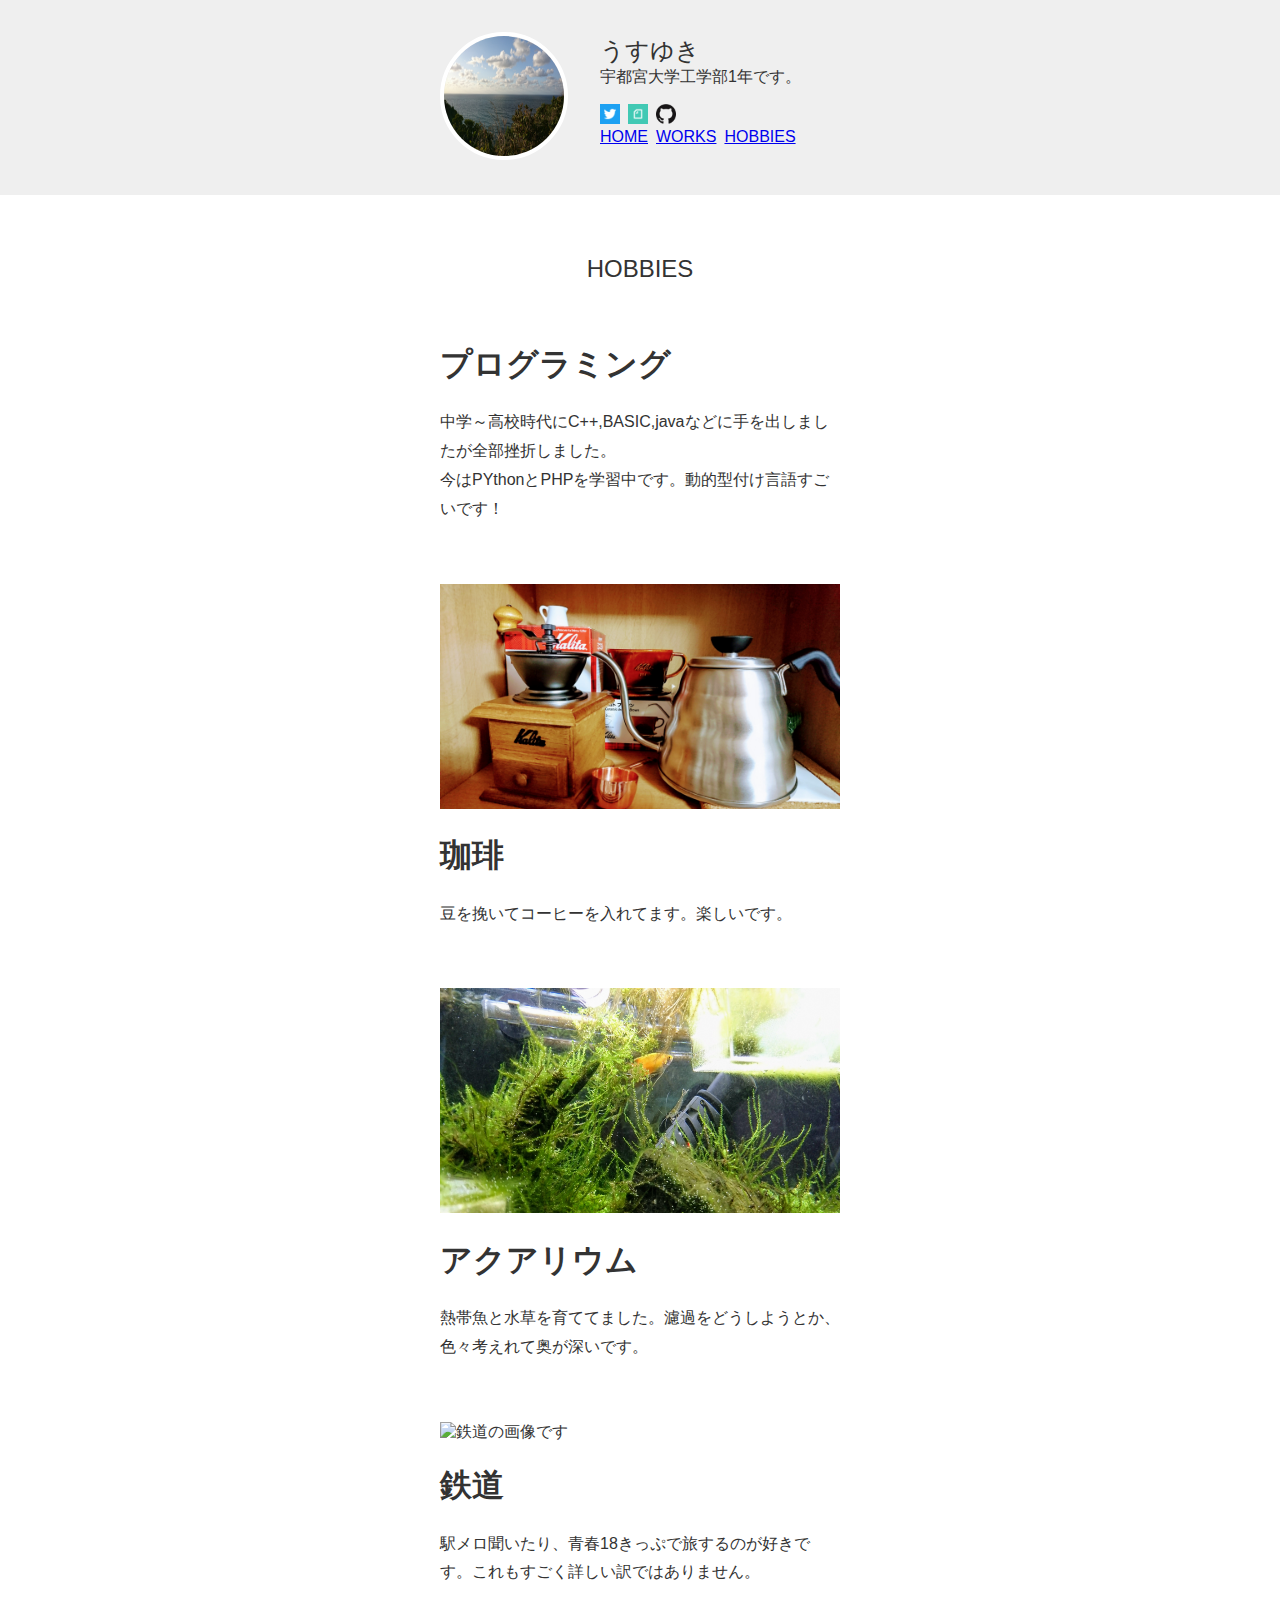
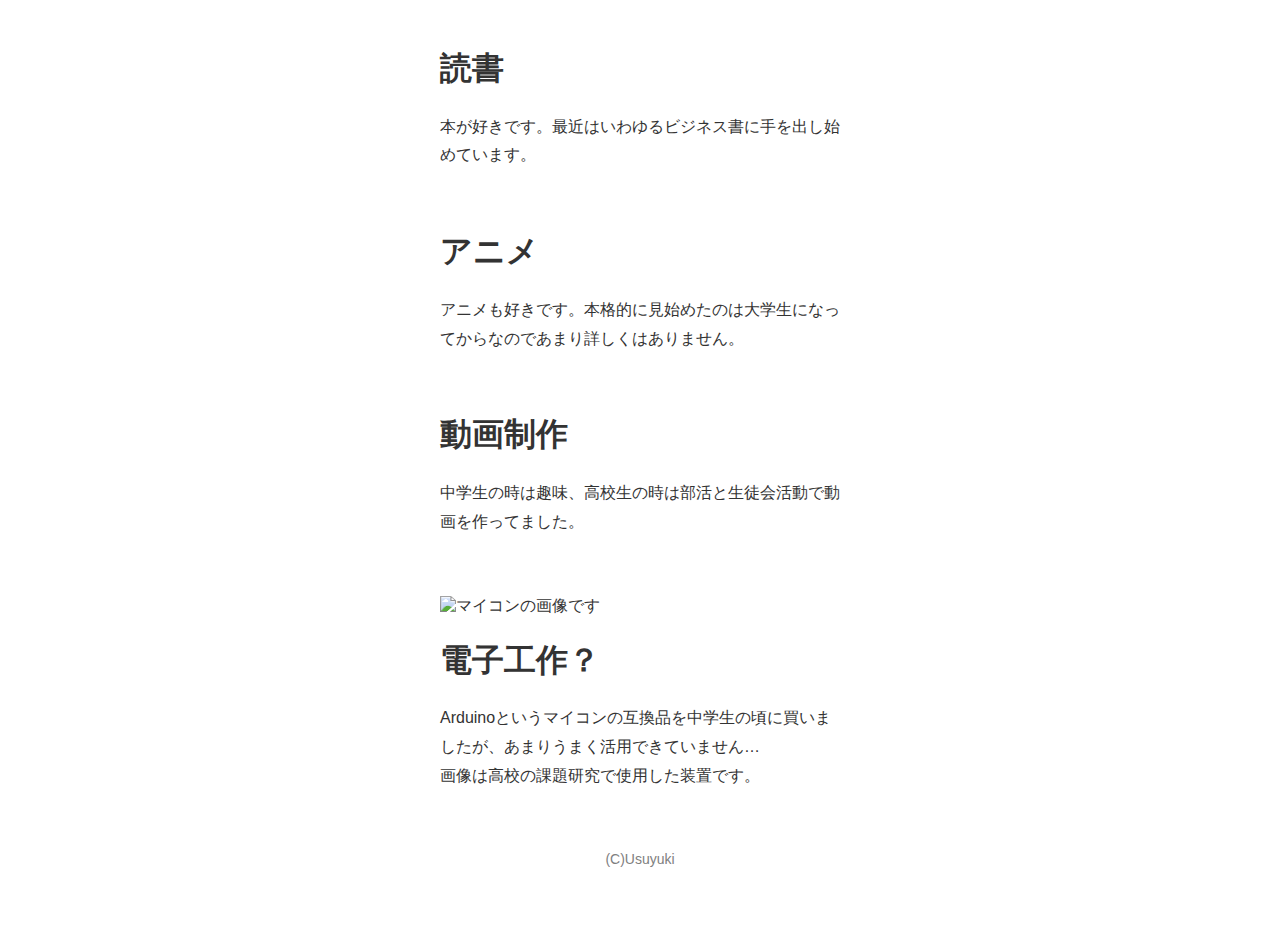
==== hobbies.html @ ca8847af "fix JPGとjpg" ====
<!DOCTYPE html>
<html lang="ja">
    <head>
        <meta charset="utf-8">
        <title>うすゆきのポートフォリオサイト</title>
        <link rel="icon" href="favicon.ico">
        <meta name="description" content="うすゆきのポートフォリオサイトです">
        <link rel="stylesheet" href="css/style.css">
        <body>
            <header>
                <div class="container">
                    <div class="icon">
                        <img src="img/me.JPG" width="120" height="120" alt="私のアイコンです">

                    </div>
                    <div class="info">

                        <!--はじめてHTML書きました-->
                        <h1>うすゆき</h1>
                        <p>宇都宮大学工学部1年です。</p>
                        <ul>
                            <li>
                                <a href="https://twitter.com/usuyuki26" target="_blank">
                                    <img src="img/SNS/Twitter.png" width="20" height="20" alt="Twitterへのリンクアイコンです">
                                </a>
                            </li>
                            
                            <li>
                                <a href="https://note.com/usuyuki26" target="_blank">
                                    <img src="img/SNS/Note.png" width="20" height="20" alt="Noteへのリンクアイコンです">
                                </a>
                            </li>
                            <li>
                                <a href="https://github.com/Usuyuki" target="_blank">
                                    <img src="img/SNS/GitHub.png" width="20" height="20" alt="Githubへのリンクアイコンです">
                                </a>
                            </li>
                        </ul>
                        <ul>
                            <li>
                                <a href="index.html">
                                    <p>HOME</p>
                                </a>
                            </li>
                            <li>
                                <a href="works.html">
                                    <p>WORKS</p>
                                </a>
                            </li>
                            <li>
                                <a href="hobbies.html">
                                    <p>HOBBIES</p>
                                </a>
                            </li>
                            
                        </ul>
                    </div>
                </div>
            </header>
            <section class="hobbies">
                <h1>HOBBIES</h1>
                <section>
                    <!-- <img src="img/.jpg" width="400" height="225" alt="プログラミングの画像です">  -->
                    <h1>プログラミング</h1>
                    <p>中学～高校時代にC++,BASIC,javaなどに手を出しましたが全部挫折しました。<br>今はPYthonとPHPを学習中です。動的型付け言語すごいです！</p>

                </section>

                <section>
                    <img src="img/coffee.JPG" width="400" height="225" alt="コーヒーの画像です"> 
                    <h1>珈琲</h1>
                    <p>豆を挽いてコーヒーを入れてます。楽しいです。</p>

                </section>
                <section>
                    <img src="img/Aquarium.JPG" width="400" height="225" alt="水槽の画像です"> 
                    <h1>アクアリウム</h1>
                    <p>熱帯魚と水草を育ててました。濾過をどうしようとか、色々考えれて奥が深いです。</p>

                </section>

                <section>
                    <img src="img/nagara-train.jpg" width="400" height="225" alt="鉄道の画像です"> 
                    <h1>鉄道</h1>
                    <p>駅メロ聞いたり、青春18きっぷで旅するのが好きです。これもすごく詳しい訳ではありません。</p>

                </section>
                
                <section>
                    <!-- <img src="img/.jpg" width="400" height="225" alt="本の画像です">  -->
                    <h1>読書</h1>
                    <p>本が好きです。最近はいわゆるビジネス書に手を出し始めています。</p>

                </section>

                <section>
                    <!-- <img src="img/.jpg" width="400" height="225" alt="アニメの画像です">  -->
                    <h1>アニメ</h1>
                    <p>アニメも好きです。本格的に見始めたのは大学生になってからなのであまり詳しくはありません。</p>

                </section>



                <section>
                    <!-- <img src="img/Movie.jpg" width="400" height="225" alt="動画制作の画像です">  -->
                    <h1>動画制作</h1>
                    <p>中学生の時は趣味、高校生の時は部活と生徒会活動で動画を作ってました。</p>

                </section>
                <section>
                    <img src="img/arduino-kadai.jpg" width="400" height="225" alt="マイコンの画像です"> 
                    <h1>電子工作？</h1>
                    <p>Arduinoというマイコンの互換品を中学生の頃に買いましたが、あまりうまく活用できていません…<br>画像は高校の課題研究で使用した装置です。</p>

                </section>
            </section>
            <footer>
                <p>(C)Usuyuki</p>
            </footer>
            
        </body>
    </head>
</html>
---- css/style.css ----
body{
    color: #333;
    font-family:Verdana,sans-serif;

    margin:0;
}

header{
    background-color:#efefef;
    padding-top: 32px;
    padding-bottom:31px;
}
.container{
    /* background-color:pink; */
    width:400px;
    margin-left:auto;
    margin-right:auto;
    display: flex;
    align-items: center;
}
.icon{
    /* background-color: skyblue; */
}
.icon img{
    /* border-radius: 20px; */
    border-radius: 50%; 
    border-width: 4px;
    border-style: solid;
    border-color: white;
}
.info{
    /* background-color: tomato; */
    margin-left:32px ;
}
.info h1{
    font-weight: normal;
    font-size: 24px;
    margin:0;
}
.info p{
    margin:0;
    margin-bottom: 16px;

}
.info ul{
    margin:0;
    padding:0;
    list-style: none;
    display:flex;
}
.info ul li{
    margin-right: 8px;
}

.hobbies{
    width: 400px;
    margin-left: auto;
    margin-right: auto;
}

.hobbies > h1{
    /* >は直下の階層という指定 */
    font-weight: normal;
    font-size: 24px;
    text-align:center;
    margin-top:60px;
    margin-bottom: 60px;
}
.hobbies >section{
    margin-bottom: 60px;
}

/* .hobbies >section >h1{
    font-weight: normal;
} */

.hobbies p{
    line-height:1.8;
}

footer p{
    text-align: center;
    font-size: 14px;
    margin-bottom: 60px;
    color:gray;
}
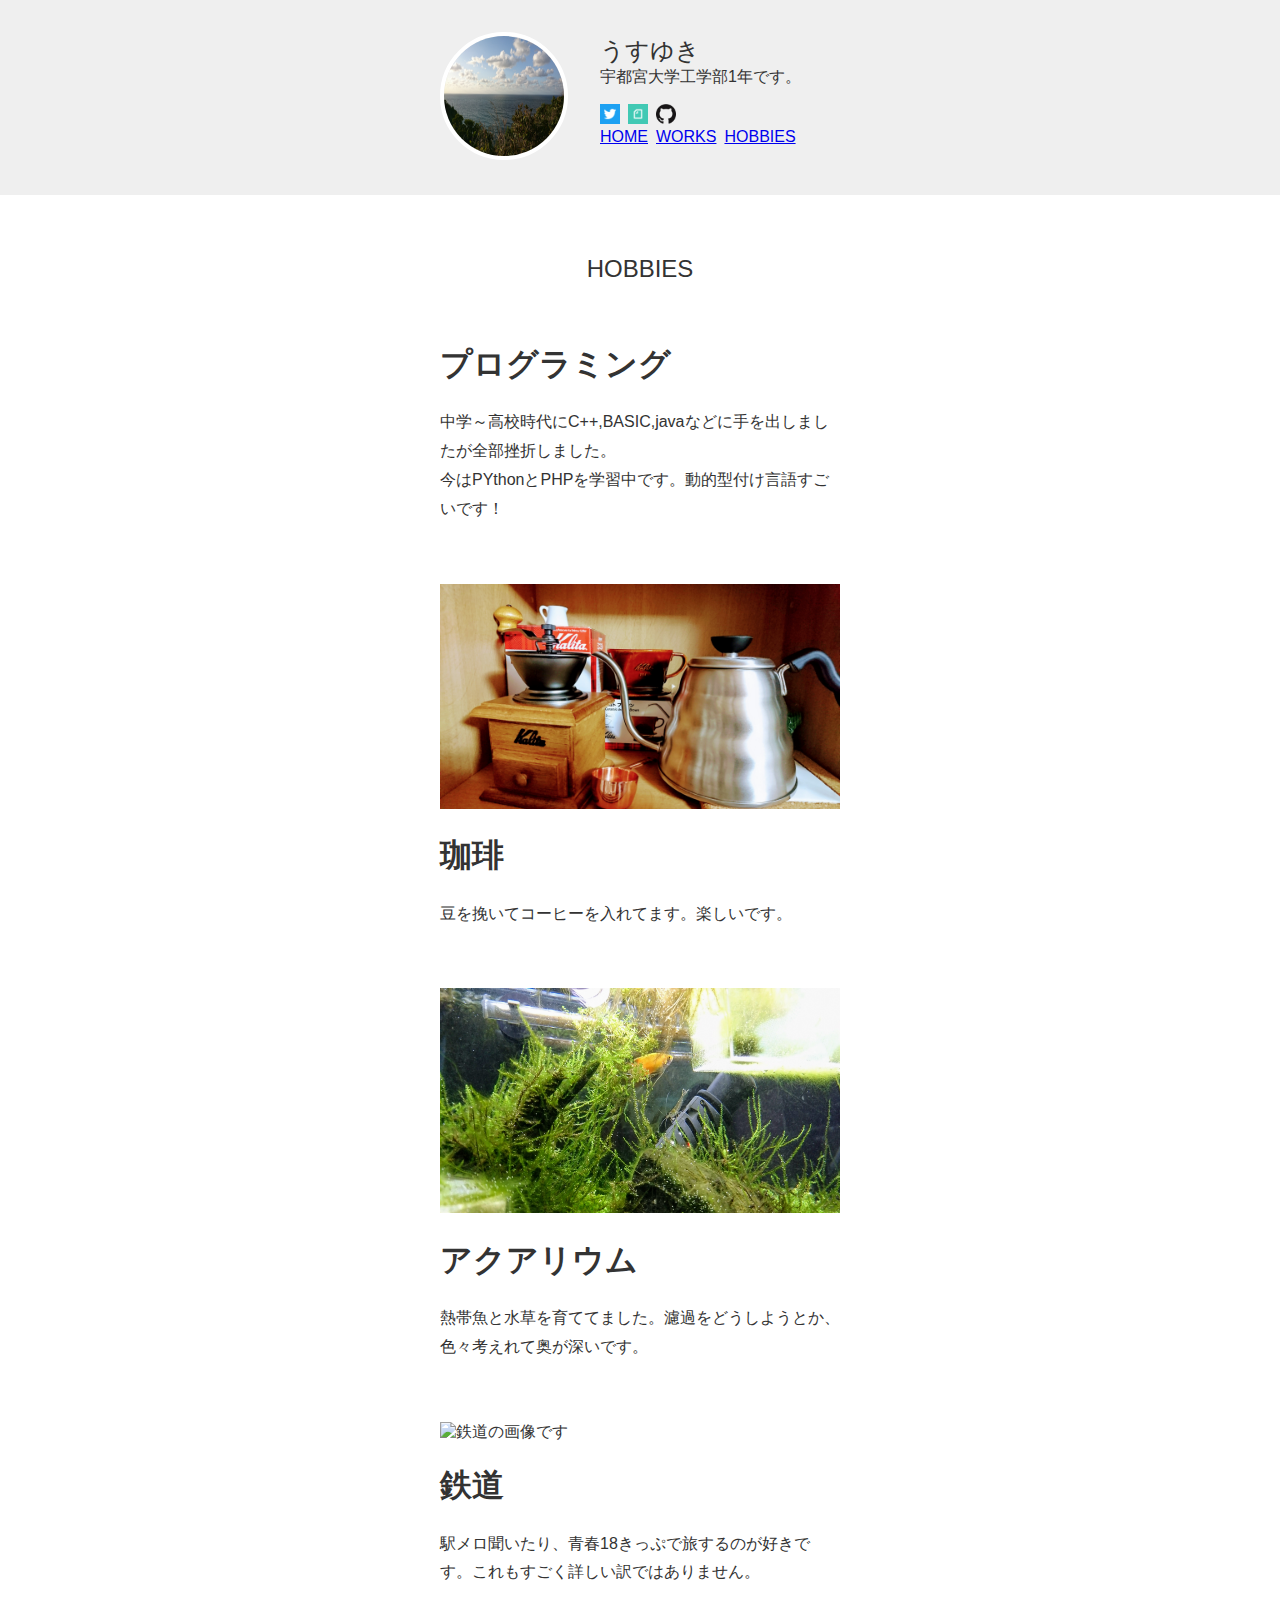
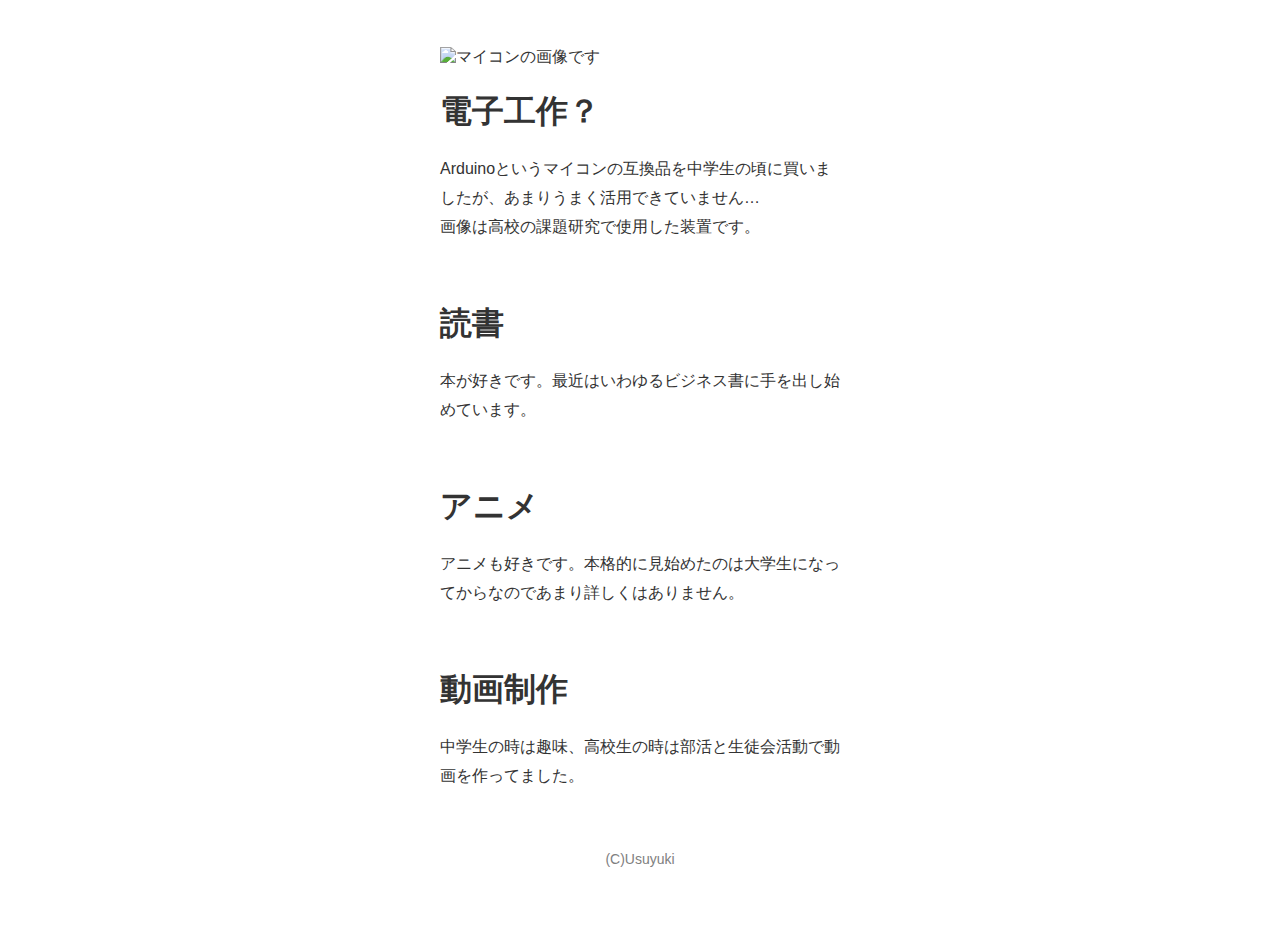
==== commit 715b28d1: "fix HOBBIESの順番訂正" ====
--- a/hobbies.html
+++ b/hobbies.html
@@ -87,6 +87,13 @@
                 </section>
                 
                 <section>
+                    <img src="img/arduino-kadai.jpg" width="400" height="225" alt="マイコンの画像です"> 
+                    <h1>電子工作？</h1>
+                    <p>Arduinoというマイコンの互換品を中学生の頃に買いましたが、あまりうまく活用できていません…<br>画像は高校の課題研究で使用した装置です。</p>
+
+                </section>
+                
+                <section>
                     <!-- <img src="img/.jpg" width="400" height="225" alt="本の画像です">  -->
                     <h1>読書</h1>
                     <p>本が好きです。最近はいわゆるビジネス書に手を出し始めています。</p>
@@ -106,14 +113,8 @@
                     <!-- <img src="img/Movie.jpg" width="400" height="225" alt="動画制作の画像です">  -->
                     <h1>動画制作</h1>
                     <p>中学生の時は趣味、高校生の時は部活と生徒会活動で動画を作ってました。</p>
+                </section>
 
-                </section>
-                <section>
-                    <img src="img/arduino-kadai.jpg" width="400" height="225" alt="マイコンの画像です"> 
-                    <h1>電子工作？</h1>
-                    <p>Arduinoというマイコンの互換品を中学生の頃に買いましたが、あまりうまく活用できていません…<br>画像は高校の課題研究で使用した装置です。</p>
-
-                </section>
             </section>
             <footer>
                 <p>(C)Usuyuki</p>
